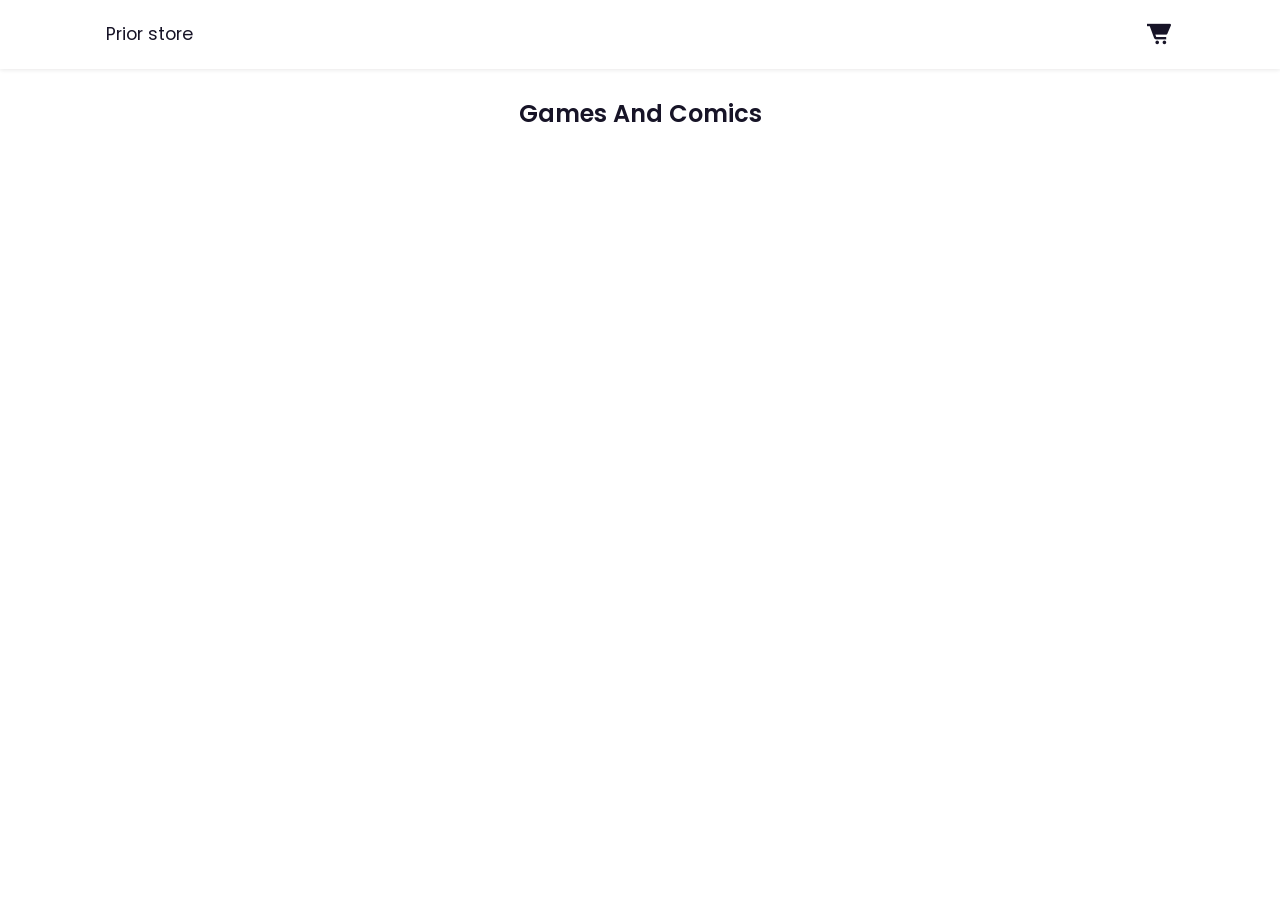
==== index.html @ ffe5b40f "completed assignment" ====
<!DOCTYPE html>
<html lang="en">
    <head>
        <meta charset="UTF-8">
        <meta http-equiv="X-UA-Compatible" content="IE=edge">
        <meta name="viewport" content="width=device-width, initial-scale=1.0">
        <title>PRIOR ENTERTAINMENT</title>        
        <!--link to CSS-->
        <link rel="stylesheet" href="/style/style.css">
        
        <!--box icon-->
        <link href='https://unpkg.com/boxicons@2.1.4/css/boxicons.min.css' rel='stylesheet'>        
    </head>
    <body>        
        
        <!--header-->
        <header>
            
            <!--navbar-->
            <div class="nav container">
                <a href="#" class="logo">Prior store</a>
                
                <!--cart-icon-->
                <i class='bx bxs-cart-alt' id="cart-icon"></i>
            </div>
        </header>
       
        <!--SHOP-->
        <section class="shop container">
            <h2 class="section-title">Games And Comics</h2>
            
            <!--content-->
            
        </section>
    </body>
</html>
---- style/style.css ----
/*Google-fonts*/
@import url('https://fonts.googleapis.com/css2?family=Poppins:wght@400;500;600;700&display=swap');
*{
    font-family: 'Poppins', sans-serif;
    margin: 0;
    padding: 0;
    scroll-padding-top: 2rem;
    scroll-behavior: smooth;
    box-sizing: border-box;
    list-style: none;
    text-decoration: none;
}
:root {
    --main-color: #fd4646;
    --text-color: #171427;
    --bg-color: #fff;
}
img {
    width: 100%;
}
body {
    color: var(--text-color);
}
.container {
    max-width: 1068px;
    margin: auto;
    width: 100%;
}
section {
    padding: 4rem 0 3rem;
}

header {
    position: fixed;
    top: 0;
    left: 0;
    width: 100%;
    background: var(--bg-color);
    box-shadow: 0 1px 4px hsl(0 4% 15% / 10%);
}
.nav {
    display: flex;
    align-items: center;
    justify-content: space-between;
    padding: 20px 0;
}
.logo {
    font-size: 1.1rem;
    color: var(--text-color);
    font-weight: 400;
}
#cart-icon {
    font-size: 1.8rem;
    cursor: pointer;
}
.section-title {
    font-size: 1.5rem;
    font-weight: 600;
    text-align: center;
}
.shop {
    margin-top: 2rem;
}
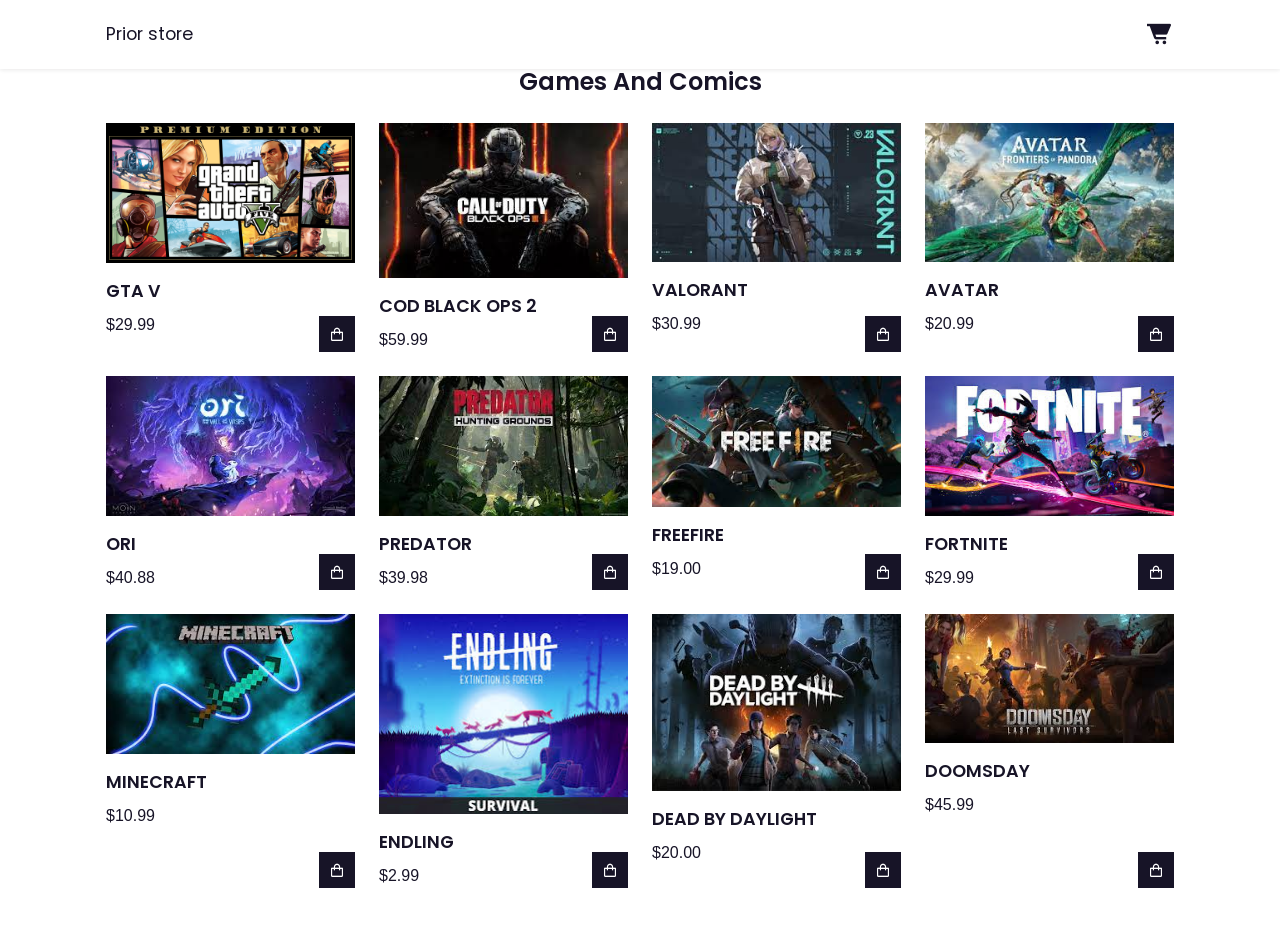
==== commit 4c33999f: "Completed assignment" ====
--- a/index.html
+++ b/index.html
@@ -22,6 +22,7 @@
                 
                 <!--cart-icon-->
                 <i class='bx bxs-cart-alt' id="cart-icon"></i>
+               
             </div>
         </header>
        
@@ -30,7 +31,106 @@
             <h2 class="section-title">Games And Comics</h2>
             
             <!--content-->
+            <div class="shop-content">
+                <!--Box,1-->
+                <div class="product-box">
+                    <img src="/Img/product 1.jpg" alt="" class="product-img">
+                    <h2 class="product-title">GTA V</h2>
+                    <span class="price">$29.99</span>
+                    <i class='bx bx-shopping-bag add-cart' ></i>
+                </div>
+
+                <!--Box,2-->
+                <div class="product-box">
+                    <img src="/Img/product 2.jpeg" alt="" class="product-img">
+                    <h2 class="product-title">COD Black Ops 2</h2>
+                    <span class="price">$59.99</span>
+                    <i class='bx bx-shopping-bag add-cart' ></i>
+                </div>
+
+                <!--Box,3-->
+                <div class="product-box">
+                    <img src="/Img/product 3.jpeg" alt="" class="product-img">
+                    <h2 class="product-title">VALORANT</h2>
+                    <span class="price">$30.99</span>
+                    <i class='bx bx-shopping-bag add-cart' ></i>
+                </div>
+
+                <!--Box,4-->
+                <div class="product-box">
+                    <img src="/Img/product 4.jpeg" alt="" class="product-img">
+                    <h2 class="product-title">AVATAR</h2>
+                    <span class="price">$20.99</span>
+                    <i class='bx bx-shopping-bag add-cart' ></i>
+                </div>
+
+                  <!--Box,5-->
+                <div class="product-box">
+                    <img src="/Img/product 5.jpeg" alt="" class="product-img">
+                    <h2 class="product-title">ORI</h2>
+                    <span class="price">$40.88</span>
+                    <i class='bx bx-shopping-bag add-cart' ></i>
+                </div>
+
+                <!--Box,6-->
+                <div class="product-box">
+                    <img src="/Img/product 6.jpeg" alt="" class="product-img">
+                    <h2 class="product-title">PREDATOR</h2>
+                    <span class="price">$39.98</span>
+                    <i class='bx bx-shopping-bag add-cart' ></i>
+                </div>
+
+                <!--Box,7-->
+                <div class="product-box">
+                    <img src="/Img/product 7.jpeg" alt="" class="product-img">
+                    <h2 class="product-title">FREEFIRE</h2>
+                    <span class="price">$19.00</span>
+                    <i class='bx bx-shopping-bag add-cart' ></i>
+                </div>
+                
+                <!--Box,8-->
+                <div class="product-box">
+                    <img src="/Img/product 8.jpeg" alt="" class="product-img">
+                    <h2 class="product-title">FORTNITE</h2>
+                    <span class="price">$29.99</span>
+                    <i class='bx bx-shopping-bag add-cart' ></i>
+                </div>
+
+                <!--Box,9-->
+                <div class="product-box">
+                    <img src="/Img/product 9.jpeg" alt="" class="product-img">
+                    <h2 class="product-title">MINECRAFT</h2>
+                    <span class="price">$10.99</span>
+                    <i class='bx bx-shopping-bag add-cart' ></i>
+                </div>
+
+                <!--Box,10-->
+                <div class="product-box">
+                    <img src="/Img/product 10.jpeg" alt="" class="product-img">
+                    <h2 class="product-title">ENDLING</h2>
+                    <span class="price">$2.99</span>
+                    <i class='bx bx-shopping-bag add-cart' ></i>
+                </div>
+
+                <!--Box,11-->
+                <div class="product-box">
+                    <img src="/Img/product 11.jpeg" alt="" class="product-img">
+                    <h2 class="product-title">DEAD BY DAYLIGHT</h2>
+                    <span class="price">$20.00</span>
+                    <i class='bx bx-shopping-bag add-cart' ></i>
+                </div>
+
+                <!--Box,12-->
+                <div class="product-box">
+                    <img src="/Img/product 12.jpeg" alt="" class="product-img">
+                    <h2 class="product-title">DOOMSDAY</h2>
+                    <span class="price">$45.99</span>
+                    <i class='bx bx-shopping-bag add-cart' ></i>
+                </div>
+
+            </div>
             
         </section>
+    <style src="/scripts/index.js" type="module"></style>
     </body>
 </html>
--- a/style/style.css
+++ b/style/style.css
@@ -37,6 +37,7 @@
     width: 100%;
     background: var(--bg-color);
     box-shadow: 0 1px 4px hsl(0 4% 15% / 10%);
+    z-index: 100;
 }
 .nav {
     display: flex;
@@ -53,11 +54,54 @@
     font-size: 1.8rem;
     cursor: pointer;
 }
+
 .section-title {
     font-size: 1.5rem;
     font-weight: 600;
     text-align: center;
+    margin-bottom: 1.5rem;
 }
 .shop {
-    margin-top: 2rem;
-}+    margin-top: 2re;
+}
+
+/*shop-contents*/
+.shop-content {
+    display: grid;
+    grid-template-columns: repeat(auto-fit, minmax(220px,auto));
+    gap: 1.5rem;
+}
+.product-box {
+    position: relative;
+}
+.product-box:hover {
+    padding: 10px;
+    border: 1px solid var(--text-color);
+    transition: 0.4s;
+}
+.product-img {
+    width: 100%;
+    height: auto;
+    margin-bottom: 0.5rem;
+}
+.product-title {
+    font-size: 1.1rem;
+    font-weight: 600;
+    text-transform: uppercase;
+    margin-bottom: 0.5rem;
+}
+.price {
+    font-weight: 500;
+}
+.add-cart {
+    position: absolute;
+    bottom: 0;
+    right: 0;
+    background: var(--text-color);
+    color: var(--bg-color);
+    padding: 10px;
+    cursor: pointer;
+}
+.add-cart:hover {
+    background: hsl(249,32%,17%);
+}
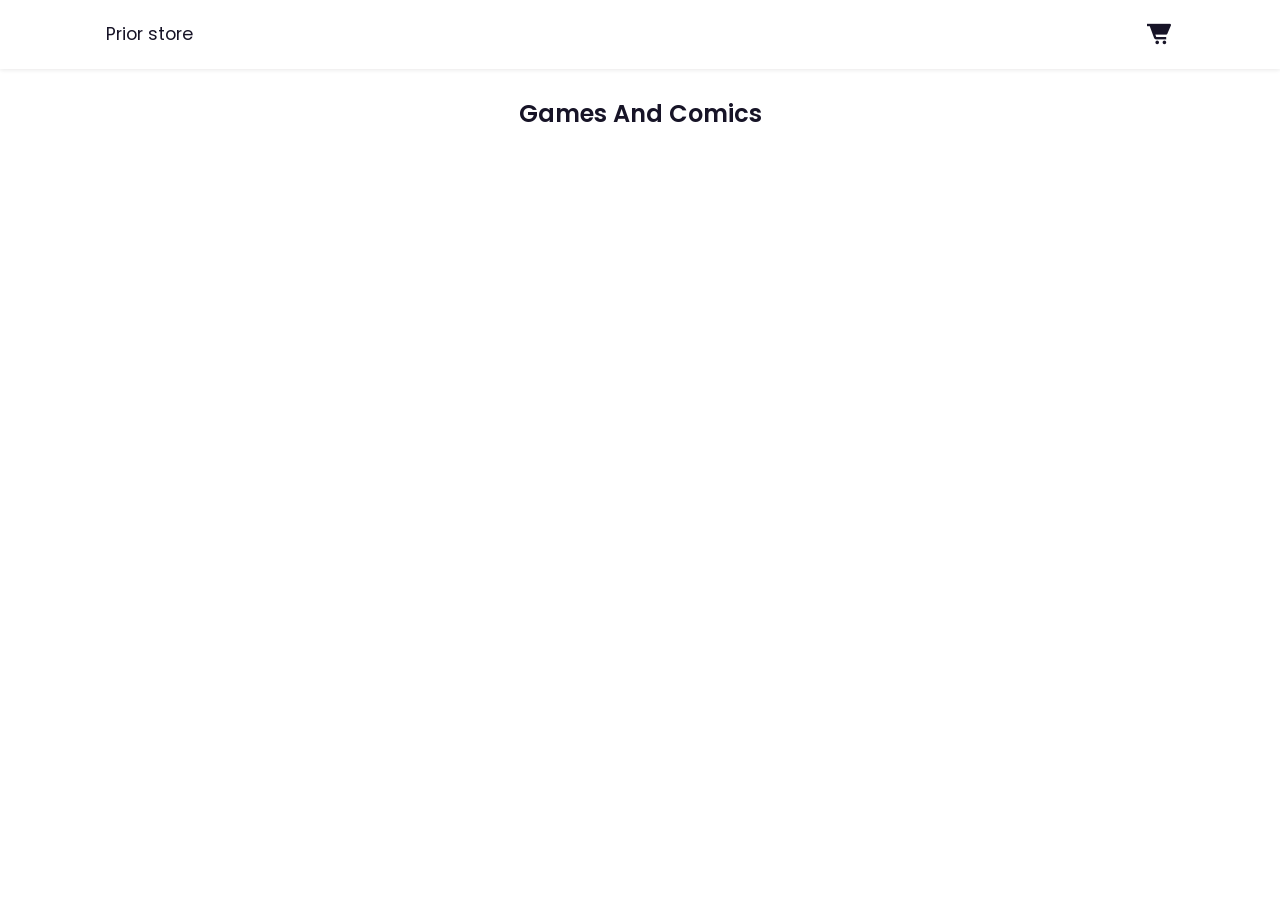
==== commit 90c6ff77: "Completed assignmnet" ====
--- a/index.html
+++ b/index.html
@@ -22,7 +22,6 @@
                 
                 <!--cart-icon-->
                 <i class='bx bxs-cart-alt' id="cart-icon"></i>
-               
             </div>
         </header>
        
@@ -31,104 +30,6 @@
             <h2 class="section-title">Games And Comics</h2>
             
             <!--content-->
-            <div class="shop-content">
-                <!--Box,1-->
-                <div class="product-box">
-                    <img src="/Img/product 1.jpg" alt="" class="product-img">
-                    <h2 class="product-title">GTA V</h2>
-                    <span class="price">$29.99</span>
-                    <i class='bx bx-shopping-bag add-cart' ></i>
-                </div>
-
-                <!--Box,2-->
-                <div class="product-box">
-                    <img src="/Img/product 2.jpeg" alt="" class="product-img">
-                    <h2 class="product-title">COD Black Ops 2</h2>
-                    <span class="price">$59.99</span>
-                    <i class='bx bx-shopping-bag add-cart' ></i>
-                </div>
-
-                <!--Box,3-->
-                <div class="product-box">
-                    <img src="/Img/product 3.jpeg" alt="" class="product-img">
-                    <h2 class="product-title">VALORANT</h2>
-                    <span class="price">$30.99</span>
-                    <i class='bx bx-shopping-bag add-cart' ></i>
-                </div>
-
-                <!--Box,4-->
-                <div class="product-box">
-                    <img src="/Img/product 4.jpeg" alt="" class="product-img">
-                    <h2 class="product-title">AVATAR</h2>
-                    <span class="price">$20.99</span>
-                    <i class='bx bx-shopping-bag add-cart' ></i>
-                </div>
-
-                  <!--Box,5-->
-                <div class="product-box">
-                    <img src="/Img/product 5.jpeg" alt="" class="product-img">
-                    <h2 class="product-title">ORI</h2>
-                    <span class="price">$40.88</span>
-                    <i class='bx bx-shopping-bag add-cart' ></i>
-                </div>
-
-                <!--Box,6-->
-                <div class="product-box">
-                    <img src="/Img/product 6.jpeg" alt="" class="product-img">
-                    <h2 class="product-title">PREDATOR</h2>
-                    <span class="price">$39.98</span>
-                    <i class='bx bx-shopping-bag add-cart' ></i>
-                </div>
-
-                <!--Box,7-->
-                <div class="product-box">
-                    <img src="/Img/product 7.jpeg" alt="" class="product-img">
-                    <h2 class="product-title">FREEFIRE</h2>
-                    <span class="price">$19.00</span>
-                    <i class='bx bx-shopping-bag add-cart' ></i>
-                </div>
-                
-                <!--Box,8-->
-                <div class="product-box">
-                    <img src="/Img/product 8.jpeg" alt="" class="product-img">
-                    <h2 class="product-title">FORTNITE</h2>
-                    <span class="price">$29.99</span>
-                    <i class='bx bx-shopping-bag add-cart' ></i>
-                </div>
-
-                <!--Box,9-->
-                <div class="product-box">
-                    <img src="/Img/product 9.jpeg" alt="" class="product-img">
-                    <h2 class="product-title">MINECRAFT</h2>
-                    <span class="price">$10.99</span>
-                    <i class='bx bx-shopping-bag add-cart' ></i>
-                </div>
-
-                <!--Box,10-->
-                <div class="product-box">
-                    <img src="/Img/product 10.jpeg" alt="" class="product-img">
-                    <h2 class="product-title">ENDLING</h2>
-                    <span class="price">$2.99</span>
-                    <i class='bx bx-shopping-bag add-cart' ></i>
-                </div>
-
-                <!--Box,11-->
-                <div class="product-box">
-                    <img src="/Img/product 11.jpeg" alt="" class="product-img">
-                    <h2 class="product-title">DEAD BY DAYLIGHT</h2>
-                    <span class="price">$20.00</span>
-                    <i class='bx bx-shopping-bag add-cart' ></i>
-                </div>
-
-                <!--Box,12-->
-                <div class="product-box">
-                    <img src="/Img/product 12.jpeg" alt="" class="product-img">
-                    <h2 class="product-title">DOOMSDAY</h2>
-                    <span class="price">$45.99</span>
-                    <i class='bx bx-shopping-bag add-cart' ></i>
-                </div>
-
-            </div>
             
         </section>
     <style src="/scripts/index.js" type="module"></style>
--- a/style/style.css
+++ b/style/style.css
@@ -39,6 +39,7 @@
     box-shadow: 0 1px 4px hsl(0 4% 15% / 10%);
     z-index: 100;
 }
+
 .nav {
     display: flex;
     align-items: center;
@@ -55,6 +56,10 @@
     cursor: pointer;
 }
 
+#cart-icon:hover {
+    background: violet;
+}
+
 .section-title {
     font-size: 1.5rem;
     font-weight: 600;
@@ -62,46 +67,7 @@
     margin-bottom: 1.5rem;
 }
 .shop {
-    margin-top: 2re;
+    margin-top: 2rem;
 }
 
-/*shop-contents*/
-.shop-content {
-    display: grid;
-    grid-template-columns: repeat(auto-fit, minmax(220px,auto));
-    gap: 1.5rem;
-}
-.product-box {
-    position: relative;
-}
-.product-box:hover {
-    padding: 10px;
-    border: 1px solid var(--text-color);
-    transition: 0.4s;
-}
-.product-img {
-    width: 100%;
-    height: auto;
-    margin-bottom: 0.5rem;
-}
-.product-title {
-    font-size: 1.1rem;
-    font-weight: 600;
-    text-transform: uppercase;
-    margin-bottom: 0.5rem;
-}
-.price {
-    font-weight: 500;
-}
-.add-cart {
-    position: absolute;
-    bottom: 0;
-    right: 0;
-    background: var(--text-color);
-    color: var(--bg-color);
-    padding: 10px;
-    cursor: pointer;
-}
-.add-cart:hover {
-    background: hsl(249,32%,17%);
-}
+
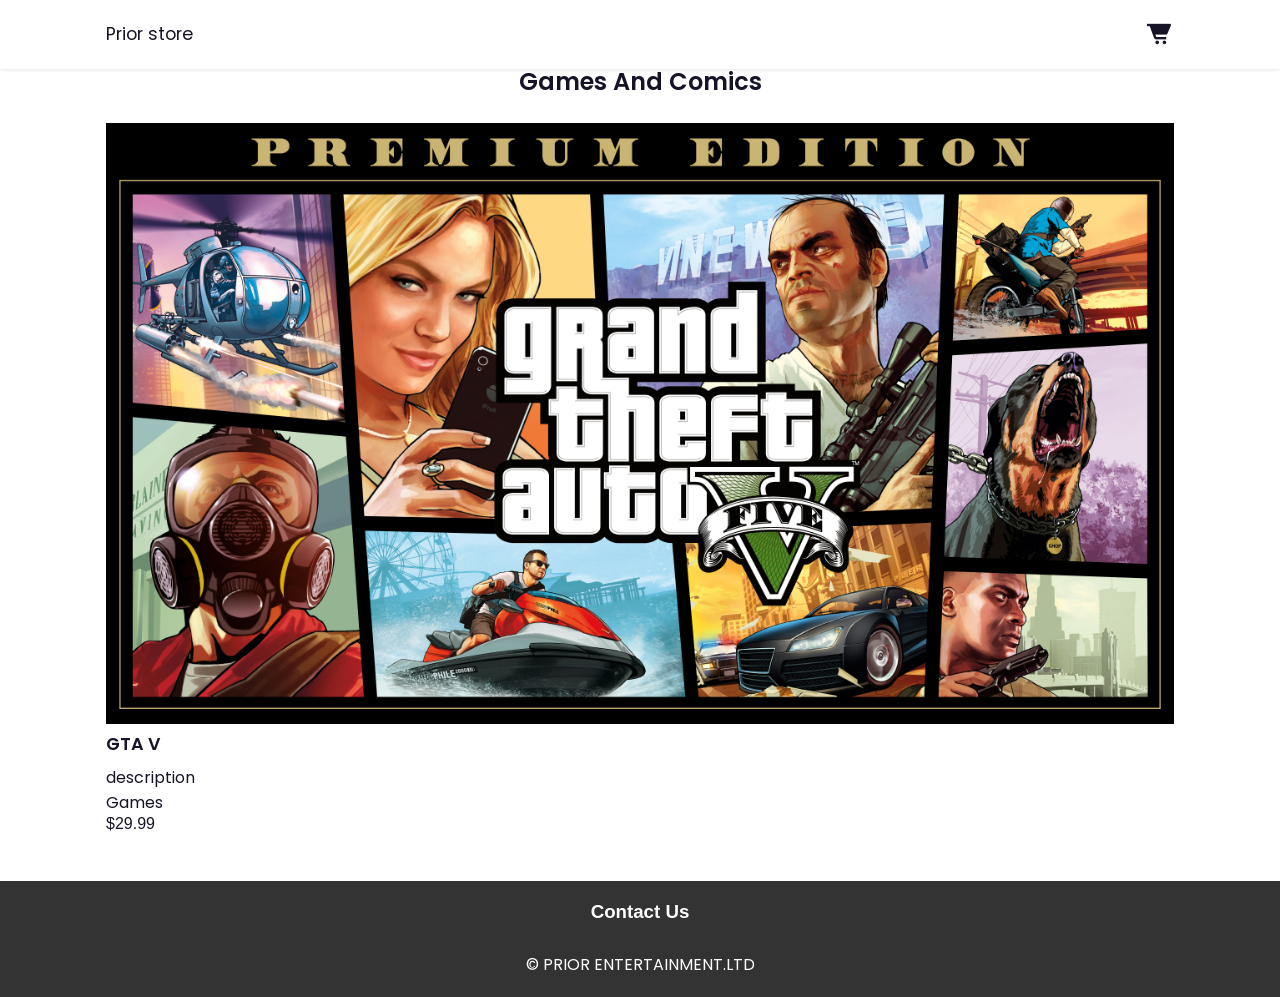
==== commit 2defdaeb: "Completed assignment" ====
--- a/index.html
+++ b/index.html
@@ -9,7 +9,8 @@
         <link rel="stylesheet" href="/style/style.css">
         
         <!--box icon-->
-        <link href='https://unpkg.com/boxicons@2.1.4/css/boxicons.min.css' rel='stylesheet'>        
+        <link href='https://unpkg.com/boxicons@2.1.4/css/boxicons.min.css' rel='stylesheet'>    
+
     </head>
     <body>        
         
@@ -30,8 +31,33 @@
             <h2 class="section-title">Games And Comics</h2>
             
             <!--content-->
+            <div class="shop-content">
+              <!-- products -->
+              <div class="product-box">
+                <img src="/Img/product 1.jpg" alt="" class="product-1">
+                <h2 class="product-title">GTA V</h2>
+                <p>description</p>
+                <p class="category">Games</p>
+                <p class="price">$29.99</p>              
+              </div>
+
+
             
-        </section>
+        </section>    
+
+        <footer>
+          <h3>Contact Us</h3>
+          <div class="social-icons">
+            <a href="https://www.instagram.com/your_instagram" target="_blank"><i class="fab fa-instagram"></i></a>
+            <a href="https:https://twitter.com/home" target="_blank"><i class="fab fa-twitter"></i></a>
+            <a href="mailto:jewelsinthekitchen@yes.com"><i class="fas fa-envelope"></i></a>
+            <a href="tel:+123456789"><i class="fas fa-phone"></i></a>
+          </div>
+          <div class="copyright">
+            <p>&copy; PRIOR ENTERTAINMENT.LTD</p>
+          </div>
+        </footer>
+
     <style src="/scripts/index.js" type="module"></style>
     </body>
 </html>
--- a/style/style.css
+++ b/style/style.css
@@ -39,7 +39,6 @@
     box-shadow: 0 1px 4px hsl(0 4% 15% / 10%);
     z-index: 100;
 }
-
 .nav {
     display: flex;
     align-items: center;
@@ -57,7 +56,7 @@
 }
 
 #cart-icon:hover {
-    background: violet;
+    background: gray;
 }
 
 .section-title {
@@ -67,7 +66,50 @@
     margin-bottom: 1.5rem;
 }
 .shop {
-    margin-top: 2rem;
+    margin-top: 2re;
 }
 
+/*shop-contents*/
+.shop-content {
+    display: grid;
+    grid-template-columns: repeat(auto-fit, minmax(220px,auto));
+    gap: 1.5rem;
+}
+.product-box {
+    position: relative;
+}
+.product-box:hover {
+    padding: 10px;
+    border: 1px solid var(--text-color);
+    transition: 0.4s;
+}
+.product-img {
+    width: 100%;
+    height: auto;
+    margin-bottom: 0.5rem;
+}
+.product-title {
+    font-size: 1.1rem;
+    font-weight: 600;
+    text-transform: uppercase;
+    margin-bottom: 0.5rem;
+}
+.price {
+    font-weight: 500;
+}
 
+footer {
+    background-color: #333;
+    color: #fff;
+    padding: 20px;
+    text-align: center;
+  }
+  
+  .social-icons a {
+    color: #fff;
+    margin-right: 10px;
+  }
+  
+  .social-icons i {
+    font-size: 24px;
+  }
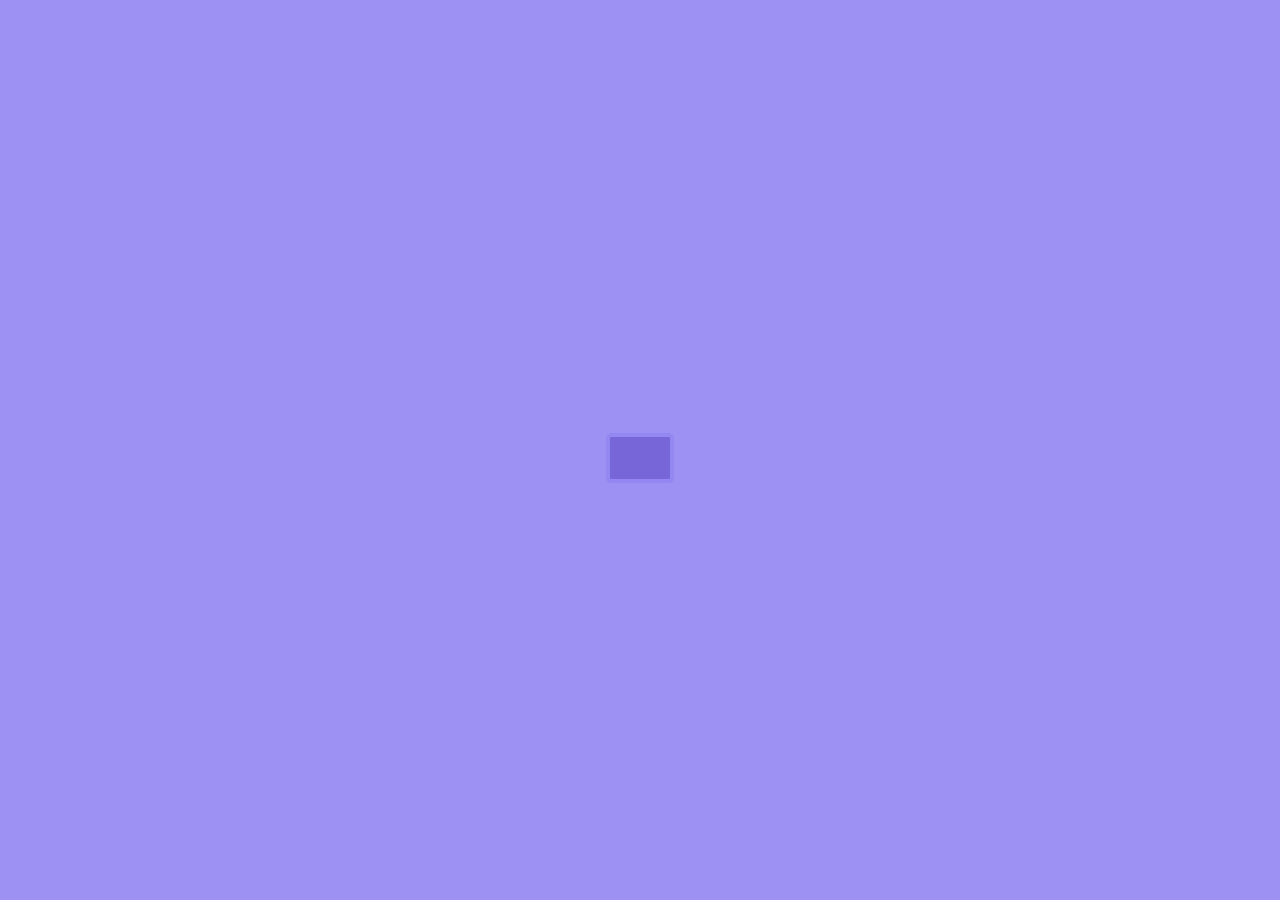
==== commit ad00a6a4: "Completed assignment" ====
--- a/index.html
+++ b/index.html
@@ -1,63 +1,13 @@
 <!DOCTYPE html>
 <html lang="en">
-    <head>
-        <meta charset="UTF-8">
-        <meta http-equiv="X-UA-Compatible" content="IE=edge">
-        <meta name="viewport" content="width=device-width, initial-scale=1.0">
-        <title>PRIOR ENTERTAINMENT</title>        
-        <!--link to CSS-->
-        <link rel="stylesheet" href="/style/style.css">
-        
-        <!--box icon-->
-        <link href='https://unpkg.com/boxicons@2.1.4/css/boxicons.min.css' rel='stylesheet'>    
-
-    </head>
-    <body>        
-        
-        <!--header-->
-        <header>
-            
-            <!--navbar-->
-            <div class="nav container">
-                <a href="#" class="logo">Prior store</a>
-                
-                <!--cart-icon-->
-                <i class='bx bxs-cart-alt' id="cart-icon"></i>
-            </div>
-        </header>
-       
-        <!--SHOP-->
-        <section class="shop container">
-            <h2 class="section-title">Games And Comics</h2>
-            
-            <!--content-->
-            <div class="shop-content">
-              <!-- products -->
-              <div class="product-box">
-                <img src="/Img/product 1.jpg" alt="" class="product-1">
-                <h2 class="product-title">GTA V</h2>
-                <p>description</p>
-                <p class="category">Games</p>
-                <p class="price">$29.99</p>              
-              </div>
-
-
-            
-        </section>    
-
-        <footer>
-          <h3>Contact Us</h3>
-          <div class="social-icons">
-            <a href="https://www.instagram.com/your_instagram" target="_blank"><i class="fab fa-instagram"></i></a>
-            <a href="https:https://twitter.com/home" target="_blank"><i class="fab fa-twitter"></i></a>
-            <a href="mailto:jewelsinthekitchen@yes.com"><i class="fas fa-envelope"></i></a>
-            <a href="tel:+123456789"><i class="fas fa-phone"></i></a>
-          </div>
-          <div class="copyright">
-            <p>&copy; PRIOR ENTERTAINMENT.LTD</p>
-          </div>
-        </footer>
-
-    <style src="/scripts/index.js" type="module"></style>
-    </body>
+  <head>
+    <meta charset="UTF-8" />
+    <title>Cocktail Recipes</title>
+    <link href="/style/style.css" rel="stylesheet" />
+  </head>
+  <body>
+    <div id="cocktail"></div>
+    <div id="overlay"></div>
+    <script src="/scripts/index.js"></script>
+  </body>
 </html>
--- a/style/style.css
+++ b/style/style.css
@@ -1,115 +1,50 @@
-/*Google-fonts*/
-@import url('https://fonts.googleapis.com/css2?family=Poppins:wght@400;500;600;700&display=swap');
-*{
-    font-family: 'Poppins', sans-serif;
-    margin: 0;
-    padding: 0;
-    scroll-padding-top: 2rem;
-    scroll-behavior: smooth;
-    box-sizing: border-box;
-    list-style: none;
-    text-decoration: none;
-}
-:root {
-    --main-color: #fd4646;
-    --text-color: #171427;
-    --bg-color: #fff;
-}
-img {
-    width: 100%;
-}
-body {
-    color: var(--text-color);
-}
-.container {
-    max-width: 1068px;
-    margin: auto;
-    width: 100%;
-}
-section {
-    padding: 4rem 0 3rem;
-}
-
-header {
+html {
+    height: 100%;
+  }
+  body {
+    display: flex;
+    justify-content: center;
+    align-items: center;
+    height: 100%;
+    background-size: cover;
+    font-family: sans-serif;
+  }
+  #overlay {
+    background: rgba(147, 135, 242, 0.9);
     position: fixed;
     top: 0;
     left: 0;
     width: 100%;
-    background: var(--bg-color);
-    box-shadow: 0 1px 4px hsl(0 4% 15% / 10%);
-    z-index: 100;
-}
-.nav {
-    display: flex;
-    align-items: center;
-    justify-content: space-between;
-    padding: 20px 0;
-}
-.logo {
-    font-size: 1.1rem;
-    color: var(--text-color);
-    font-weight: 400;
-}
-#cart-icon {
-    font-size: 1.8rem;
-    cursor: pointer;
-}
-
-#cart-icon:hover {
-    background: gray;
-}
-
-.section-title {
-    font-size: 1.5rem;
-    font-weight: 600;
+    height: 100%;
+    z-index: -1;
+  }
+  #cocktail {
+    max-width: 350px;
     text-align: center;
-    margin-bottom: 1.5rem;
-}
-.shop {
-    margin-top: 2re;
-}
-
-/*shop-contents*/
-.shop-content {
-    display: grid;
-    grid-template-columns: repeat(auto-fit, minmax(220px,auto));
-    gap: 1.5rem;
-}
-.product-box {
-    position: relative;
-}
-.product-box:hover {
-    padding: 10px;
-    border: 1px solid var(--text-color);
-    transition: 0.4s;
-}
-.product-img {
-    width: 100%;
-    height: auto;
-    margin-bottom: 0.5rem;
-}
-.product-title {
-    font-size: 1.1rem;
-    font-weight: 600;
+    padding: 30px 30px 12px 30px;
+    color: #fff;
+    background-color: #7766d7;
+    border: 4px solid #9387f2;
+    border-radius: 5px;
+  }
+  #cocktail h1 {
+    margin: 0 0 15px 0;
     text-transform: uppercase;
-    margin-bottom: 0.5rem;
-}
-.price {
-    font-weight: 500;
-}
-
-footer {
-    background-color: #333;
-    color: #fff;
-    padding: 20px;
-    text-align: center;
   }
-  
-  .social-icons a {
-    color: #fff;
-    margin-right: 10px;
+  #cocktail img {
+    max-width: 300px;
+    border: 6px solid #fff;
+    border-radius: 150px;
   }
-  
-  .social-icons i {
-    font-size: 24px;
+  #cocktail ul {
+    list-style: none;
+    margin: 0;
+    padding: 0;
+  }
+  #cocktail li {
+    padding: 15px 0;
+    font-size: 18px;
+  }
+  #cocktail li:not(:last-of-type) {
+    border-bottom: 1px solid #fff;
   }
